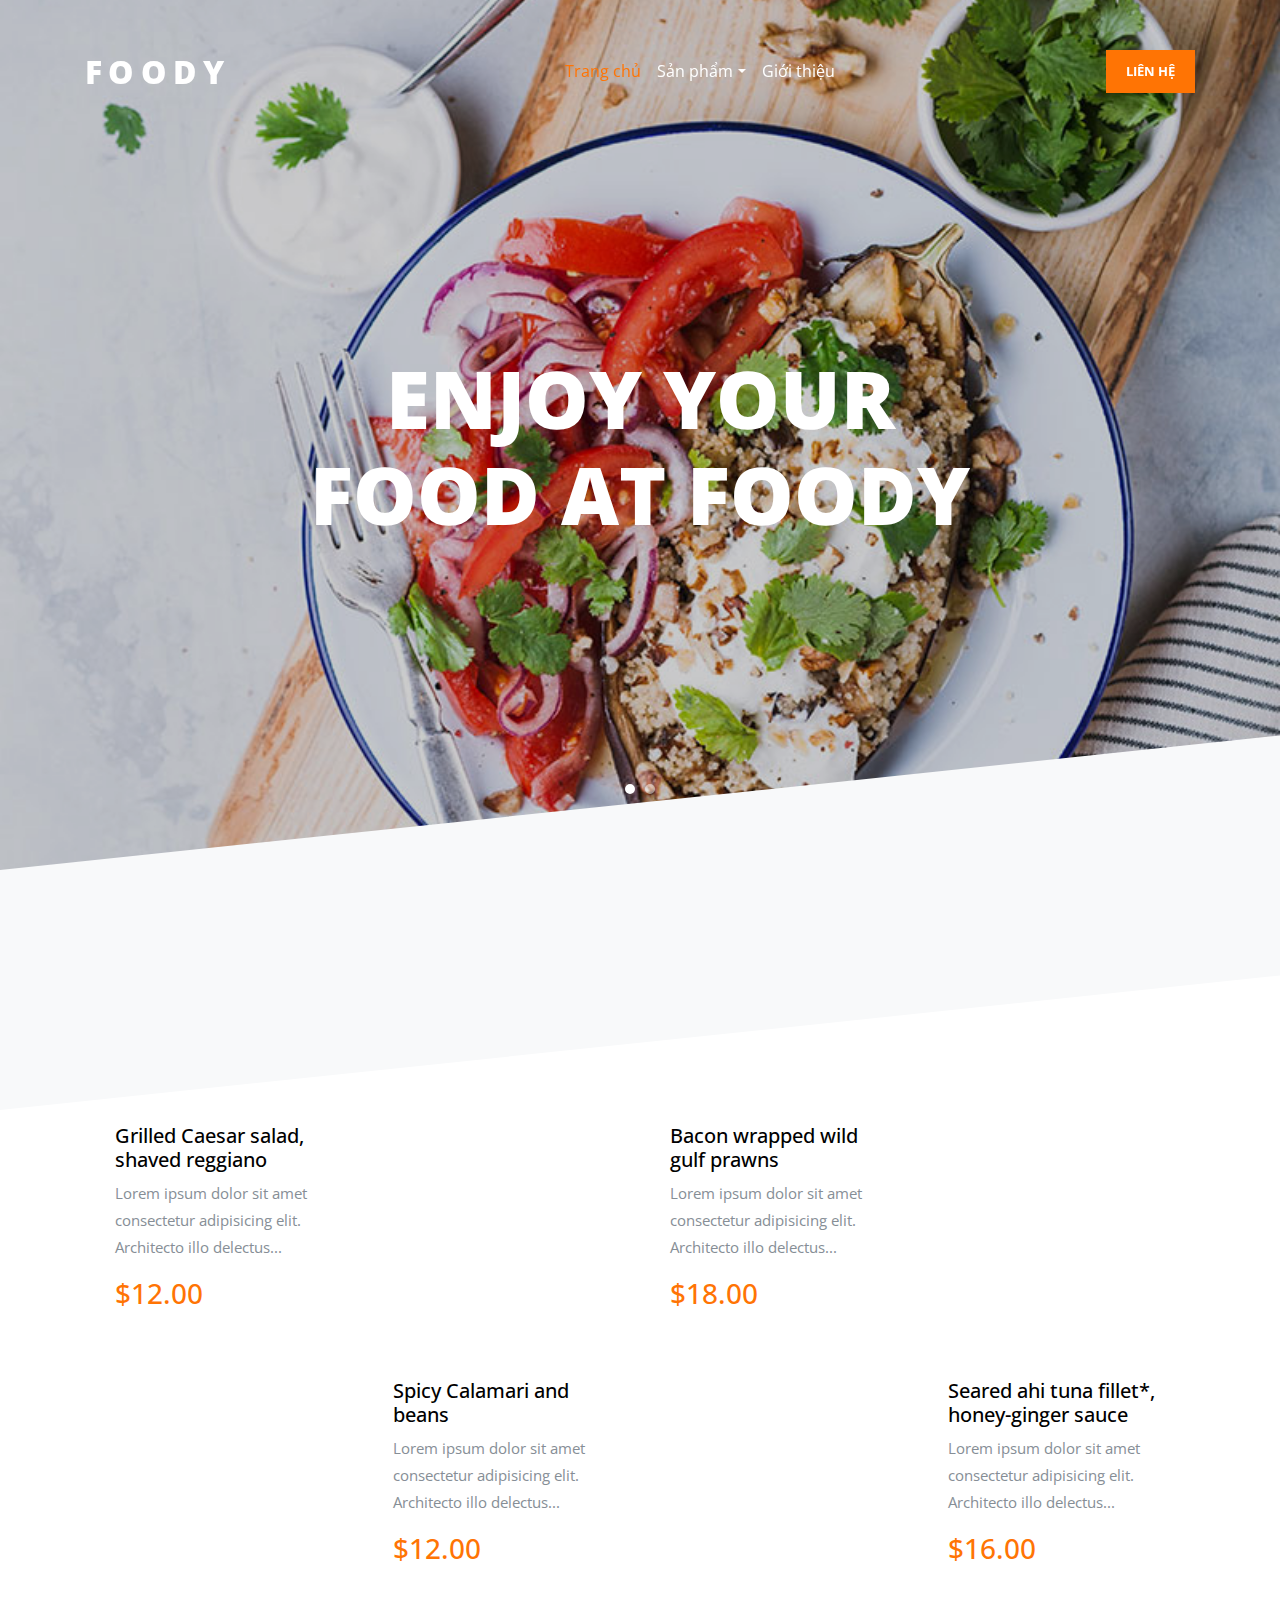
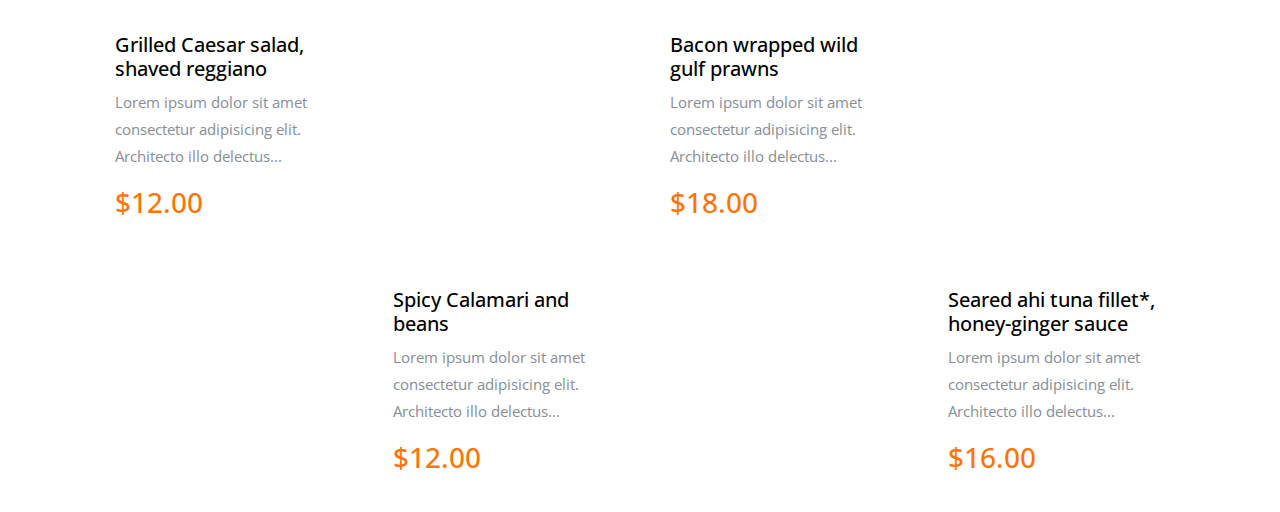
==== lab4/index.html @ 80044e1f "udpate" ====
<!DOCTYPE html>
<html lang="en">
  <head>
    <title>Home</title>
    <meta charset="utf-8">
    <meta name="viewport" content="width=device-width, initial-scale=1, shrink-to-fit=no">
    
    <meta name="description" content="" />
    <meta name="keywords" content="" />
    <meta name="author" content="Free-Template.co" />
    <link rel="icon" href="img/logocanhan.png" type="image/png" sizes="16x16">

    <link href="https://fonts.googleapis.com/css?family=Open+Sans:300,400,700,800" rel="stylesheet">

    <link rel="stylesheet" href="css/bootstrap.css">
    <link rel="stylesheet" href="css/animate.css">
    <link rel="stylesheet" href="css/owl.carousel.min.css">
    <link rel="stylesheet" href="css/aos.css">

    <link rel="stylesheet" href="css/magnific-popup.css">


    <link rel="stylesheet" href="fonts/ionicons/css/ionicons.min.css">
    <link rel="stylesheet" href="fonts/fontawesome/css/font-awesome.min.css">
    <link rel="stylesheet" href="fonts/flaticon/font/flaticon.css">

    <!-- Theme Style -->
    <link rel="stylesheet" href="css/style.css">
  </head>
  <body>
    
    <header role="banner">
      <nav class="navbar navbar-expand-md navbar-dark bg-dark">
        <div class="container">
          <a class="navbar-brand" href="index.html">Foody</a>
          <button class="navbar-toggler" type="button" data-toggle="collapse" data-target="#navbarsExample05" aria-controls="navbarsExample05" aria-expanded="false" aria-label="Toggle navigation">
            <span class="navbar-toggler-icon"></span>
          </button>

          <div class="collapse navbar-collapse" id="navbarsExample05">
            <ul class="navbar-nav ml-auto pl-lg-5 pl-0">
              <li class="nav-item">
                <a class="nav-link active" href="index.html">Trang chủ</a>
              </li>

              <li class="nav-item dropdown">
                <a class="nav-link dropdown-toggle" href="services.html" id="dropdown04" data-toggle="dropdown" aria-haspopup="true" aria-expanded="false">	Sản phẩm</a>
                <div class="dropdown-menu" aria-labelledby="dropdown04">
                  <a class="dropdown-item" href="#">Món ăn ngon</a>
    
                  <a class="dropdown-item" href="#">Món đặc trưng </a>
                </div>
              </li>

              <li class="nav-item">
                <a class="nav-link" href="#">Giới thiệu</a>
              </li>
            </ul>

            <ul class="navbar-nav ml-auto">
              <li class="nav-item cta-btn">
                <a class="nav-link" href="contact.html">Liên hệ 	</a>
              </li>
            </ul>
            
          </div>
        </div>
      </nav>
    </header>
    <!-- END header -->
    
    <div class="slider-wrap">
      <section class="home-slider owl-carousel">


        <div class="slider-item" style="background-image: url('img/hero_1.jpg');">
          
          <div class="container">
            <div class="row slider-text align-items-center justify-content-center">
              <div class="col-md-8 text-center col-sm-12 ">
                <h1 data-aos="fade-up">Enjoy Your Food at Foody</h1>

              </div>
            </div>
          </div>

        </div>

        <div class="slider-item" style="background-image: url('img/hero_2.jpg');">
          <div class="container">
            <div class="row slider-text align-items-center justify-content-center">
              <div class="col-md-8 text-center col-sm-12 ">
                <h1 data-aos="fade-up">Delecious Food</h1>
       
              </div>
            </div>
          </div>
          
        </div>

      </section>
    <!-- END slider -->
    </div> 
       <section class="">

      <div class="clearfix mb-5 pb-5">
        <div class="container-fluid">
          <div class="row" data-aos="fade">
            <div class="col-md-12 text-center heading-wrap">
              <h2>Our Menu</h2>
            </div>
          </div>
        </div>
      </div>

      <div class="container">
        
        <div class="row no-gutters">
          <div class="col-md-6">
            <div class="sched d-block d-lg-flex">
              <div class="bg-image order-2" style="background-image: url('img/dishes_4.jpg');" data-aos="fade"></div>
              <div class="text order-1">
                <h3>Grilled Caesar salad, shaved reggiano</h3>
                <p>Lorem ipsum dolor sit amet consectetur adipisicing elit. Architecto illo delectus...</p>
                <p class="text-primary h3">$12.00</p>
              </div>
              
            </div>

            <div class="sched d-block d-lg-flex">
              <div class="bg-image" style="background-image: url('img/dishes_1.jpg');" data-aos="fade"></div>
              <div class="text">
                <h3>Spicy Calamari and beans</h3>
                <p>Lorem ipsum dolor sit amet consectetur adipisicing elit. Architecto illo delectus...</p>
                <p class="text-primary h3">$12.00</p>
                
              </div>
              
            </div>

          </div>

          <div class="col-md-6">
            <div class="sched d-block d-lg-flex">
              <div class="bg-image order-2" style="background-image: url('img/dishes_2.jpg');" data-aos="fade"></div>
              <div class="text order-1">
                <h3>Bacon wrapped wild gulf prawns</h3>
                <p>Lorem ipsum dolor sit amet consectetur adipisicing elit. Architecto illo delectus...</p>
                <p class="text-primary h3">$18.00</p>
                
              </div>
              
            </div>

            <div class="sched d-block d-lg-flex">
              <div class="bg-image" style="background-image: url('img/dishes_3.jpg');" data-aos="fade"></div>
              <div class="text">
                <h3>Seared ahi tuna fillet*, honey-ginger sauce</h3>
                <p>Lorem ipsum dolor sit amet consectetur adipisicing elit. Architecto illo delectus...</p>
                <p class="text-primary h3">$16.00</p>
                
              </div>
              
            </div>

          </div>
        </div>

        <div class="row no-gutters">
          <div class="col-md-6">
            <div class="sched d-block d-lg-flex">
              <div class="bg-image order-2" style="background-image: url('img/dishes_4.jpg');" data-aos="fade"></div>
              <div class="text order-1">
                <h3>Grilled Caesar salad, shaved reggiano</h3>
                <p>Lorem ipsum dolor sit amet consectetur adipisicing elit. Architecto illo delectus...</p>
                <p class="text-primary h3">$12.00</p>
              </div>
              
            </div>

            <div class="sched d-block d-lg-flex">
              <div class="bg-image" style="background-image: url('img/dishes_1.jpg');" data-aos="fade"></div>
              <div class="text">
                <h3>Spicy Calamari and beans</h3>
                <p>Lorem ipsum dolor sit amet consectetur adipisicing elit. Architecto illo delectus...</p>
                <p class="text-primary h3">$12.00</p>
                
              </div>
              
            </div>

          </div>

          <div class="col-md-6">
            <div class="sched d-block d-lg-flex">
              <div class="bg-image order-2" style="background-image: url('img/dishes_2.jpg');" data-aos="fade"></div>
              <div class="text order-1">
                <h3>Bacon wrapped wild gulf prawns</h3>
                <p>Lorem ipsum dolor sit amet consectetur adipisicing elit. Architecto illo delectus...</p>
                <p class="text-primary h3">$18.00</p>
                
              </div>
              
            </div>

            <div class="sched d-block d-lg-flex">
              <div class="bg-image" style="background-image: url('img/dishes_3.jpg');" data-aos="fade"></div>
              <div class="text">
                <h3>Seared ahi tuna fillet*, honey-ginger sauce</h3>
                <p>Lorem ipsum dolor sit amet consectetur adipisicing elit. Architecto illo delectus...</p>
                <p class="text-primary h3">$16.00</p>
                
              </div>
              
            </div>

          </div>
        </div>
        

      </div>
    </section> <!-- .section -->

   



    <!-- loader -->
    <div id="loader" class="show fullscreen"><svg class="circular" width="48px" height="48px"><circle class="path-bg" cx="24" cy="24" r="22" fill="none" stroke-width="4" stroke="#eeeeee"/><circle class="path" cx="24" cy="24" r="22" fill="none" stroke-width="4" stroke-miterlimit="10" stroke="#cf1d16"/></svg></div>

    <script src="js/jquery-3.2.1.min.js"></script>
    <script src="js/popper.min.js"></script>
    <script src="js/bootstrap.min.js"></script>
    <script src="js/owl.carousel.min.js"></script>
    <script src="js/jquery.waypoints.min.js"></script>
    <script src="js/aos.js"></script>

    <script src="js/jquery.magnific-popup.min.js"></script>
    <script src="js/magnific-popup-options.js"></script>
    

    <script src="js/main.js"></script>
    
  </body>
</html>
---- lab4/fonts/flaticon/font/flaticon.css ----
/*
  	Flaticon icon font: Flaticon
  	Creation date: 02/05/2019 01:22
  	*/

@font-face {
  font-family: "Flaticon";
  src: url("./Flaticon.eot");
  src: url("./Flaticon.eot?#iefix") format("embedded-opentype"),
       url("./Flaticon.woff2") format("woff2"),
       url("./Flaticon.woff") format("woff"),
       url("./Flaticon.ttf") format("truetype"),
       url("./Flaticon.svg#Flaticon") format("svg");
  font-weight: normal;
  font-style: normal;
}

@media screen and (-webkit-min-device-pixel-ratio:0) {
  @font-face {
    font-family: "Flaticon";
    src: url("./Flaticon.svg#Flaticon") format("svg");
  }
}

[class^="flaticon-"]:before, [class*=" flaticon-"]:before,
[class^="flaticon-"]:after, [class*=" flaticon-"]:after {   
  font-family: Flaticon;
        font-style: normal;
/* Better Font Rendering =========== */
  -webkit-font-smoothing: antialiased;
  -moz-osx-font-smoothing: grayscale;
}

.flaticon-dinner:before { content: "\f100"; }
.flaticon-hot-coffee-rounded-cup-on-a-plate-from-side-view:before { content: "\f101"; }
.flaticon-alcohol:before { content: "\f102"; }
.flaticon-fish:before { content: "\f103"; }
.flaticon-meat:before { content: "\f104"; }
.flaticon-cook:before { content: "\f105"; }
---- lab4/css/style.css ----
/*
////////////////////////////////////////////////////////////////

Author: Free-Template.co
Author URL: http://free-template.co.
License: https://creativecommons.org/licenses/by/3.0/
License URL: https://creativecommons.org/licenses/by/3.0/
Site License URL: https://free-template.co/template-license/
  
Website:  https://free-template.co
Facebook: https://www.facebook.com/FreeDashTemplate.co
Twitter:  https://twitter.com/Free_Templateco
RSS Feed: https://feeds.feedburner.com/Free-templateco

////////////////////////////////////////////////////////////////
*/
html {
  overflow-x: hidden;
}

body {
  background: #fff;
  font-family: "Open Sans", Arial, sans-serif;
  font-weight: 400;
  font-size: 15px;
  line-height: 1.8;
  color: #868e96;
}

a {
  -webkit-transition: .3s all ease;
  -o-transition: .3s all ease;
  transition: .3s all ease;
  text-decoration: none;
}

a:hover {
  text-decoration: none;
}

h1, h2, h3, h4, h5 {
  color: #000;
}

.btn, .form-control {
  outline: none;
  -webkit-box-shadow: none !important;
  box-shadow: none !important;
  border-radius: 0px !important;
}

.btn:focus, .btn:active, .form-control:focus, .form-control:active {
  outline: none;
}

.form-control {
  -webkit-box-shadow: none !important;
  box-shadow: none !important;
  height: 46px;
  border-width: 1px;
}

.form-control:active, .form-control:focus {
  border-color: #ff7404;
}

textarea.form-control {
  height: inherit;
}

.btn {
  font-size: 13px;
  text-transform: uppercase;
  letter-spacing: .2em;
}

.btn.btn-primary {
  color: #fff;
  border-width: 2px;
}

.btn.btn-primary:hover, .btn.btn-primary:active, .btn.btn-primary:focus {
  border-color: #ff9037;
  background: #ff9037;
}

.btn.btn-sm {
  font-size: 12px;
}

.btn.btn-outline-primary {
  border-width: 2px;
  color: #ff7404;
}

.btn.btn-outline-primary:hover, .btn.btn-outline-primary:focus, .btn.btn-outline-primary:active {
  color: #fff;
}

.btn.btn-outline-white {
  border-width: 2px;
  border-color: #fff;
  color: #fff;
}

.btn.btn-outline-white:hover, .btn.btn-outline-white:focus {
  background: #fff;
  color: #000 !important;
  border-width: 2px;
}

.btn:hover {
  text-decoration: none;
}

/* Header */
header {
  position: absolute;
  top: 0;
  left: 0;
  width: 100%;
  z-index: 5;
  padding: 0px 0;
}

@media (min-width: 768px) {
  header {
    padding: 30px 0;
  }
}

header .navbar-brand {
  text-transform: uppercase;
  letter-spacing: .2em;
  font-weight: 800;
  font-size: 2rem;
}

header .navbar-brand.absolute {
  position: absolute;
}

@media (max-width: 991px) {
  header .navbar-brand.absolute {
    position: relative;
  }
}

header .navbar-brand span {
  color: #ff7404;
}

@media (min-width: 768px) {
  header .navbar-brand span {
    color: #ced4da;
  }
}

header .navbar {
  background: black !important;
  padding-top: .5rem;
  padding-bottom: .5rem;
}

@media (min-width: 768px) {
  header .navbar {
    padding-top: 0;
    padding-bottom: 0;
    background: none !important;
    position: relative;
  }
}

header .navbar .nav-link {
  padding: 1.7rem 1rem;
  outline: none !important;
  font-size: 1rem;
  color: white !important;
}

@media (max-width: 1199px) {
  header .navbar .nav-link {
    padding: .5rem 0rem;
  }
}

header .navbar .nav-link.active {
  color: #ff7404 !important;
}

header .navbar .dropdown-menu {
  font-size: 14px;
  border-radius: 4px;
  border: none;
  -webkit-box-shadow: 0 2px 30px 0px rgba(0, 0, 0, 0.2);
  box-shadow: 0 2px 30px 0px rgba(0, 0, 0, 0.2);
  min-width: 13em;
  margin-top: -10px;
}

header .navbar .dropdown-menu:before {
  bottom: 100%;
  left: 10%;
  border: solid transparent;
  content: " ";
  height: 0;
  width: 0;
  position: absolute;
  pointer-events: none;
  border-bottom-color: #fff;
  border-width: 7px;
}

@media (max-width: 991px) {
  header .navbar .dropdown-menu:before {
    display: none;
  }
}

header .navbar .dropdown-menu .dropdown-item:hover {
  background: #ff7404;
  color: #fff;
}

header .navbar .dropdown-menu .dropdown-item.active {
  background: #ff7404;
  color: #fff;
}

header .navbar .dropdown-menu a {
  padding-top: 7px;
  padding-bottom: 7px;
}

header .navbar .cta-btn a {
  background: #ff7404;
  color: #fff !important;
  text-transform: uppercase;
  font-size: .8rem;
  padding: 15px 20px !important;
  line-height: 1;
  font-weight: bold;
  -webkit-transition: .3s all ease;
  -o-transition: .3s all ease;
  transition: .3s all ease;
}

header .navbar .cta-btn a:hover {
  background: #fff;
  color: #ff7404 !important;
  -webkit-box-shadow: 2px 0 30px -5px rgba(0, 0, 0, 0.2);
  box-shadow: 2px 0 30px -5px rgba(0, 0, 0, 0.2);
}

.half .text, .half .image {
  width: 50%;
}

@media (max-width: 991px) {
  .half .text, .half .image {
    width: 100%;
  }
}

.half .text {
  padding: 7%;
}

.half .image {
  background-size: cover;
  background-position: center center;
}

@media (max-width: 991px) {
  .half .image {
    height: 350px;
  }
}

.section-heading h2 {
  font-size: 50px;
}

.section-heading .small-sub-heading {
  font-size: 14px;
  color: #ff7404;
}

.blog .media h3 {
  font-size: 20px;
  margin-bottom: 10px;
}

.blog .media .post-meta {
  font-size: 14px;
  letter-spacing: .2em;
  text-transform: uppercase;
}

.blog .media > a {
  width: 40%;
}

@media (max-width: 767px) {
  .blog .media > a {
    width: 100%;
    margin-bottom: 30px;
  }
}

.item-dishes {
  position: relative;
  display: block;
  overflow: hidden;
}

.item-dishes img {
  -webkit-transform: scale(1);
  -ms-transform: scale(1);
  transform: scale(1);
  -webkit-transition: .3s all ease-out;
  -o-transition: .3s all ease-out;
  transition: .3s all ease-out;
  z-index: 1;
}

.item-dishes:before {
  position: absolute;
  content: "";
  left: 0;
  right: 0;
  bottom: 0;
  top: 0;
  z-index: 2;
  background: #000;
  opacity: .3;
}

.item-dishes .text {
  z-index: 3;
  position: absolute;
  top: 50%;
  -webkit-transform: translateY(-50%);
  -ms-transform: translateY(-50%);
  transform: translateY(-50%);
  width: 100%;
  text-align: center;
}

.item-dishes .text .dishes-heading {
  font-size: 30px;
  font-weight: 700;
  max-width: 500px;
  margin: 0 auto;
  text-transform: uppercase;
  color: #fff;
}

@media (max-width: 991px) {
  .item-dishes .text .dishes-heading {
    font-size: 1.3rem;
  }
}

.item-dishes .text .dishes-price {
  font-weight: 700;
  font-size: 20px;
  color: #fff;
  display: inline-block;
  background: #ff7404;
  width: 100px;
  height: 100px;
  line-height: 100px;
  border-radius: 50%;
  -webkit-transition: .3s all ease;
  -o-transition: .3s all ease;
  transition: .3s all ease;
  border: 2px solid transparent;
}

.item-dishes:hover img {
  -webkit-transform: scale(1.1);
  -ms-transform: scale(1.1);
  transform: scale(1.1);
}

.item-dishes:hover .dishes-price {
  background: transparent;
  border: 2px solid #fff;
}

.heading-wrap {
  position: relative;
}

.heading-wrap h2 {
  font-size: 50px;
  position: relative;
  padding-top: 30px;
  z-index: 2;
  text-transform: uppercase;
  font-weight: 800;
}

.heading-wrap h2:before {
  width: 80px;
  height: 2px;
  background: #ff7404;
  content: "";
  position: absolute;
  top: 0;
  left: 50%;
  -webkit-transform: translateX(-50%);
  -ms-transform: translateX(-50%);
  transform: translateX(-50%);
}

.heading-wrap .back-text, .heading-wrap .back-text-dark {
  z-index: 0;
  line-height: 1;
  top: .5em;
  left: 50%;
  margin-top: -50px;
  -webkit-transform: translateX(-50%);
  -ms-transform: translateX(-50%);
  transform: translateX(-50%);
  font-weight: 800;
  font-size: 200px;
  position: absolute;
  width: 100%;
  color: #f7f7f7;
  text-transform: uppercase;
}

.heading-wrap .back-text-dark {
  color: #f2f2f2 !important;
}

.lead {
  font-size: 16px;
}

.testimonial p {
  font-size: 20px;
  color: #000;
}

.testimonial .author img {
  width: 80px;
  height: 80px;
  border-radius: 50%;
}

.testimonial .author .author-info {
  margin-top: 20px;
}

.testimonial .author h4 {
  font-size: 18px;
  margin-bottom: 0;
}

.testimonial .author p {
  color: #cccccc;
  font-size: 14px;
}

.sched, .blog {
  display: block;
  background-color: #fff;
}

.sched .text, .sched .bg-image, .blog .text, .blog .bg-image {
  width: 100%;
}

@media (min-width: 992px) {
  .sched .text, .sched .bg-image, .blog .text, .blog .bg-image {
    width: 50%;
  }
}

.sched h3, .blog h3 {
  font-size: 20px;
}

.sched .text, .blog .text {
  padding: 30px;
}

.sched .sched-time, .blog .sched-time {
  font-size: 13px;
  color: #999999;
}

.sched .bg-image, .blog .bg-image {
  background-size: cover;
  background-position: center center;
}

@media (max-width: 991px) {
  .sched .bg-image, .blog .bg-image {
    height: 200px;
  }
}

@media (min-width: 768px) {
  .blog {
    margin-bottom: 30px;
  }
}

.blog .text, .blog .bg-image {
  width: 100%;
}

@media (min-width: 992px) {
  .blog .text, .blog .bg-image {
    width: 100%;
  }
}

.blog .bg-image {
  height: 300px;
}

.custom-icon {
  font-size: 70px;
  color: #ff7404;
}

/* Owl Carousel */
.owl-carousel .owl-item {
  -webkit-transition: .3s all ease-in-out;
  -o-transition: .3s all ease-in-out;
  transition: .3s all ease-in-out;
  opacity: .2;
}

.owl-carousel .owl-item.active {
  opacity: 1;
}

.owl-carousel .owl-nav {
  position: absolute;
  top: 50%;
  width: 100%;
}

.owl-carousel .owl-nav .owl-prev,
.owl-carousel .owl-nav .owl-next {
  position: absolute;
  -webkit-transform: translateY(-50%);
  -ms-transform: translateY(-50%);
  transform: translateY(-50%);
  margin-top: -10px;
  opacity: 1;
  -webkit-transition: .3s all ease;
  -o-transition: .3s all ease;
  transition: .3s all ease;
}

.owl-carousel .owl-nav .owl-prev:hover, .owl-carousel .owl-nav .owl-prev:focus, .owl-carousel .owl-nav .owl-prev:active,
.owl-carousel .owl-nav .owl-next:hover,
.owl-carousel .owl-nav .owl-next:focus,
.owl-carousel .owl-nav .owl-next:active {
  outline: none;
  opacity: 1;
}

.owl-carousel .owl-nav .owl-prev span:before,
.owl-carousel .owl-nav .owl-next span:before {
  font-size: 40px;
}

.owl-carousel .owl-nav .owl-prev {
  left: 30px !important;
}

.owl-carousel .owl-nav .owl-next {
  right: 30px !important;
}

.owl-carousel .owl-dots {
  text-align: center;
}

.owl-carousel .owl-dots .owl-dot {
  width: 10px;
  height: 10px;
  margin: 5px;
  border-radius: 50%;
  background: none;
  background: #fff;
  opacity: .5;
}

.owl-carousel .owl-dots .owl-dot.active {
  opacity: 1;
}

.owl-carousel.centernonloop .owl-dots, .owl-carousel.centernonloop2 .owl-dots {
  margin-top: 50px;
}

.owl-carousel.centernonloop .owl-dots.disabled, .owl-carousel.centernonloop2 .owl-dots.disabled {
  display: block !important;
}

.owl-carousel.centernonloop .owl-dots .owl-dot, .owl-carousel.centernonloop2 .owl-dots .owl-dot {
  display: inline-block;
}

.owl-carousel.centernonloop .owl-dots .owl-dot > span, .owl-carousel.centernonloop2 .owl-dots .owl-dot > span {
  display: inline-block;
  width: 7px;
  height: 7px;
  background: #ccc;
  -webkit-transition: .3s all ease-in-out;
  -o-transition: .3s all ease-in-out;
  transition: .3s all ease-in-out;
}

.owl-carousel.centernonloop .owl-dots .owl-dot.active > span, .owl-carousel.centernonloop2 .owl-dots .owl-dot.active > span {
  background: #ff7404;
  -webkit-box-shadow: 0 1px 5px 0px rgba(255, 116, 4, 0.3);
  box-shadow: 0 1px 5px 0px rgba(255, 116, 4, 0.3);
}

.owl-carousel.centernonloop .owl-dots .owl-dot:active, .owl-carousel.centernonloop .owl-dots .owl-dot:focus, .owl-carousel.centernonloop2 .owl-dots .owl-dot:active, .owl-carousel.centernonloop2 .owl-dots .owl-dot:focus {
  outline: none;
}

.owl-carousel.home-slider, .owl-carousel.home-slider-loop-false {
  z-index: 1;
  position: relative;
}

.owl-carousel.home-slider .btn-link, .owl-carousel.home-slider-loop-false .btn-link {
  color: #fff;
}

.owl-carousel.home-slider .owl-nav, .owl-carousel.home-slider-loop-false .owl-nav {
  opacity: 0;
  visibility: hidden;
  -webkit-transition: .3s all ease;
  -o-transition: .3s all ease;
  transition: .3s all ease;
}

.owl-carousel.home-slider .owl-nav button, .owl-carousel.home-slider-loop-false .owl-nav button {
  color: #fff;
}

.owl-carousel.home-slider:focus .owl-nav, .owl-carousel.home-slider:hover .owl-nav, .owl-carousel.home-slider-loop-false:focus .owl-nav, .owl-carousel.home-slider-loop-false:hover .owl-nav {
  opacity: 1;
  visibility: visible;
}

.owl-carousel.home-slider .slider-item, .owl-carousel.home-slider-loop-false .slider-item {
  background-size: cover;
  background-repeat: no-repeat;
  background-position: center center;
  height: calc(100vh);
  min-height: 700px;
  position: relative;
}

.owl-carousel.home-slider .slider-item:before, .owl-carousel.home-slider-loop-false .slider-item:before {
  position: absolute;
  top: 0;
  left: 0;
  right: 0;
  bottom: 0;
  background: rgba(0, 0, 0, 0.2);
  content: "";
}

.owl-carousel.home-slider .slider-item .slider-text, .owl-carousel.home-slider-loop-false .slider-item .slider-text {
  color: #fff;
  height: calc(100vh);
  min-height: 700px;
}

.owl-carousel.home-slider .slider-item .slider-text .child-name, .owl-carousel.home-slider-loop-false .slider-item .slider-text .child-name {
  font-size: 40px;
  color: #fff;
}

.owl-carousel.home-slider .slider-item .slider-text h1, .owl-carousel.home-slider-loop-false .slider-item .slider-text h1 {
  font-size: 5rem;
  color: #fff;
  line-height: 1.2;
  font-weight: 800 !important;
  text-transform: uppercase;
}

@media (max-width: 991px) {
  .owl-carousel.home-slider .slider-item .slider-text h1, .owl-carousel.home-slider-loop-false .slider-item .slider-text h1 {
    font-size: 40px;
  }
}

.owl-carousel.home-slider .slider-item .slider-text p, .owl-carousel.home-slider-loop-false .slider-item .slider-text p {
  font-size: 20px;
  line-height: 1.5;
  font-weight: 300;
  color: white;
}

.owl-carousel.home-slider .slider-item .slider-text a, .owl-carousel.home-slider-loop-false .slider-item .slider-text a {
  color: #fff;
  text-decoration: underline;
}

.owl-carousel.home-slider .slider-item .slider-text .btn, .owl-carousel.home-slider-loop-false .slider-item .slider-text .btn {
  text-decoration: none;
}

.owl-carousel.home-slider.inner-page .slider-item, .owl-carousel.home-slider-loop-false.inner-page .slider-item {
  height: calc(50vh - 117px);
  min-height: 550px;
}

.owl-carousel.home-slider.inner-page .slider-item .slider-text, .owl-carousel.home-slider-loop-false.inner-page .slider-item .slider-text {
  color: #fff;
  height: calc(50vh - 117px);
  min-height: 550px;
}

.owl-carousel.home-slider .owl-dots, .owl-carousel.home-slider-loop-false .owl-dots {
  position: absolute;
  bottom: 100px;
  width: 100%;
}

.owl-carousel.home-slider .owl-dots .owl-dot, .owl-carousel.home-slider-loop-false .owl-dots .owl-dot {
  width: 10px;
  height: 10px;
  margin: 5px;
  border-radius: 50%;
  border: 2px solid rgba(255, 255, 255, 0.5);
  outline: none !important;
  position: relative;
  -webkit-transition: .3s all ease;
  -o-transition: .3s all ease;
  transition: .3s all ease;
}

.owl-carousel.home-slider .owl-dots .owl-dot.active, .owl-carousel.home-slider-loop-false .owl-dots .owl-dot.active {
  border: 2px solid white;
}

.owl-carousel.home-slider .owl-dots .owl-dot.active span, .owl-carousel.home-slider-loop-false .owl-dots .owl-dot.active span {
  background: white;
}

.owl-carousel.major-caousel .owl-stage-outer {
  padding-top: 30px;
  padding-bottom: 30px;
}

.owl-carousel.major-caousel .owl-nav .owl-prev, .owl-carousel.major-caousel .owl-nav .owl-next {
  -webkit-transition: .3s all ease;
  -o-transition: .3s all ease;
  transition: .3s all ease;
  color: #495057;
}

.owl-carousel.major-caousel .owl-nav .owl-prev:hover, .owl-carousel.major-caousel .owl-nav .owl-prev:focus, .owl-carousel.major-caousel .owl-nav .owl-next:hover, .owl-carousel.major-caousel .owl-nav .owl-next:focus {
  color: #868e96;
  outline: none;
}

.owl-carousel.major-caousel .owl-nav .owl-prev.disabled, .owl-carousel.major-caousel .owl-nav .owl-next.disabled {
  color: #dee2e6;
}

.owl-carousel.major-caousel .owl-nav .owl-prev {
  left: -60px !important;
}

.owl-carousel.major-caousel .owl-nav .owl-next {
  right: -60px !important;
}

.owl-carousel.major-caousel .owl-dots {
  bottom: -30px !important;
  position: relative;
}

.slider-item {
  background-size: cover;
  background-repeat: no-repeat;
  background-position: center center;
  height: calc(100vh);
  min-height: 700px;
  position: relative;
}

.slider-item:before {
  position: absolute;
  top: 0;
  left: 0;
  right: 0;
  bottom: 0;
  background: rgba(0, 0, 0, 0.2);
  content: "";
}

.slider-item .slider-text {
  color: #fff;
  height: calc(100vh);
  min-height: 700px;
}

.slider-item .slider-text .child-name {
  font-size: 40px;
  color: #fff;
}

.slider-item .slider-text h1 {
  font-size: 5rem;
  color: #fff;
  line-height: 1.2;
  font-weight: 800 !important;
  text-transform: uppercase;
}

@media (max-width: 991px) {
  .slider-item .slider-text h1 {
    font-size: 40px;
  }
}

.slider-item .slider-text p {
  font-size: 20px;
  line-height: 1.5;
  font-weight: 300;
  color: white;
}

.slider-item .slider-text a {
  color: #fff;
  text-decoration: underline;
}

.slider-item .slider-text .btn {
  text-decoration: none;
}

.slider-wrap {
  position: relative;
}

.slider-wrap:after {
  content: "";
  width: 100%;
  height: 240px;
  background: #fff;
  z-index: 1;
  bottom: -210px;
  background-color: #f8f9fa;
  left: 0;
  position: absolute;
  -webkit-transform: skewY(-6deg);
  -ms-transform: skewY(-6deg);
  transform: skewY(-6deg);
  -webkit-transform-origin: top left;
  -ms-transform-origin: top left;
  transform-origin: top left;
}

.slider-wrap.no-slanted:after {
  display: none;
}

.owl-custom-nav {
  float: right;
  position: relative;
  z-index: 10;
}

.owl-custom-nav .owl-custom-prev,
.owl-custom-nav .owl-custom-next {
  padding: 10px;
  font-size: 30px;
  background: #ccc;
  line-height: 0;
  width: 60px;
  text-align: center;
  display: inline-block;
}

.section {
  padding: 15em 0;
  position: relative;
  z-index: 2;
}

.section-subscribe {
  padding: 2em 0;
}

.quote-content {
  max-width: 350px;
  font-size: 16px;
  color: #000;
  font-style: italic;
  position: relative;
  display: table;
}

@media (max-width: 991px) {
  .quote-content {
    max-width: 100%;
  }
}

.quote-content .text, .quote-content .quote {
  display: table-cell;
  vertical-align: top;
}

.quote-content .quote {
  font-size: 100px;
  line-height: .5;
  z-index: 0;
}

.quote-content .text {
  padding-left: 40px;
  line-height: 2;
}

.quote-content.float-right {
  position: relative;
  margin-left: 2em;
  margin-right: -10em;
}

@media (max-width: 991px) {
  .quote-content.float-right {
    margin-left: 0em;
    margin-right: 0em;
    float: none !important;
  }
}

.quote-content.float-left {
  position: relative;
  margin-right: 2em;
  margin-left: -10em;
}

@media (max-width: 991px) {
  .quote-content.float-left {
    margin-right: 0em;
    margin-left: 0em;
    float: none !important;
  }
}

.form-wrap {
  background: #fff;
  padding: 50px;
  -webkit-box-shadow: 0 20px 50px -10px rgba(0, 0, 0, 0.5);
  box-shadow: 0 20px 50px -10px rgba(0, 0, 0, 0.5);
}

.form-wrap h2 {
  font-size: 18px;
  text-transform: uppercase;
  color: #000;
  letter-spacing: .1em;
  margin-bottom: 40px;
}

.form-wrap.overlap {
  z-index: 99;
  position: relative;
  margin-top: -10em;
}

.form-wrap.primary {
  background: #ff7404;
}

.form-wrap.warning {
  background: #ffc107;
}

.form-wrap.primary h2, .form-wrap.warning h2 {
  color: #fff;
}

.form-wrap.primary .form-control, .form-wrap.warning .form-control {
  border: 2px solid transparent;
}

.form-wrap.primary input[type="submit"], .form-wrap.warning input[type="submit"] {
  -webkit-box-shadow: 0 20px 50px -10px rgba(0, 0, 0, 0.5) !important;
  box-shadow: 0 20px 50px -10px rgba(0, 0, 0, 0.5) !important;
}

.select-wrap {
  position: relative;
}

.select-wrap .select-arrow-icon {
  font-size: 20px;
  color: #000;
  position: absolute;
  right: 20px;
  top: 50%;
  -webkit-transform: translateY(-50%);
  -ms-transform: translateY(-50%);
  transform: translateY(-50%);
}

.select-wrap select {
  -webkit-appearance: none;
  -moz-appearance: none;
  appearance: none;
  height: 50px !important;
}

.contact-form-contact-info p {
  margin-bottom: 30px;
  font-size: 20px;
  line-height: 1.5;
  color: #000;
}

.contact-form-contact-info p .icon {
  top: -4px;
  position: relative;
  width: 0px;
  font-size: 30px;
  color: #ff7404;
}

.load-more {
  display: block;
  padding: 40px;
  text-align: center;
  background: #e9ecef;
  color: #000;
  font-size: 20px;
}

.load-more:hover {
  background: #ff7404;
  color: #fff;
}

.cover_1 {
  background-size: cover;
  background-position: center center;
  padding: 7em 0;
}

.cover_1 .sub-heading {
  color: rgba(255, 255, 255, 0.7);
  font-size: 22px;
}

.cover_1 .heading {
  font-size: 50px;
  color: white;
  font-weight: 300;
}

.heading {
  color: #000;
}

.heading.border-bottom {
  position: relative;
  padding-bottom: 30px;
}

.heading.border-bottom:before {
  bottom: 0;
  position: absolute;
  content: "";
  width: 50px;
  height: 2px;
  left: 50%;
  -webkit-transform: translateX(-50%);
  -ms-transform: translateX(-50%);
  transform: translateX(-50%);
  background: #ff7404;
}

.text-black {
  color: #000 !important;
}

.stretch-section .video {
  display: block;
  position: relative;
  -webkit-box-shadow: 4px 4px 70px -20px rgba(0, 0, 0, 0.5);
  box-shadow: 4px 4px 70px -20px rgba(0, 0, 0, 0.5);
}

.media-feature {
  padding: 30px;
  -webkit-transition: .2s all ease-out;
  -o-transition: .2s all ease-out;
  transition: .2s all ease-out;
  background: #fff;
  z-index: 1;
  position: relative;
  border-bottom: 10px solid transparent;
  border-radius: 4px;
  font-size: 15px;
}

.media-feature .icon {
  font-size: 60px;
  color: #ff7404;
}

.media-feature h3 {
  font-size: 16px;
  text-transform: uppercase;
}

.media-feature:hover, .media-feature:focus {
  -webkit-box-shadow: 0 2px 20px -3px rgba(0, 0, 0, 0.1);
  box-shadow: 0 2px 20px -3px rgba(0, 0, 0, 0.1);
  -webkit-transform: scale(1.05);
  -ms-transform: scale(1.05);
  transform: scale(1.05);
  z-index: 2;
  border-bottom: 10px solid #ff7404;
}

.media-custom {
  background: #fff;
  -webkit-transition: .3s all ease;
  -o-transition: .3s all ease;
  transition: .3s all ease;
  margin-bottom: 30px;
  position: relative;
  top: 0;
}

.media-custom .meta-post {
  color: #ced4da;
  font-size: 13px;
  text-transform: uppercase;
}

.media-custom > a {
  position: relative;
  overflow: hidden;
  display: block;
}

.media-custom .meta-chat {
  color: #ced4da;
}

.media-custom .meta-chat:hover {
  color: #868e96;
}

.media-custom img {
  -webkit-transition: .3s all ease;
  -o-transition: .3s all ease;
  transition: .3s all ease;
}

.media-custom:focus img, .media-custom:hover img {
  -webkit-transform: scale(1.1);
  -ms-transform: scale(1.1);
  transform: scale(1.1);
}

.media-custom .media-body {
  padding: 30px;
}

.media-custom .media-body h3 {
  font-size: 20px;
}

.media-custom .media-body p:last-child {
  margin-bottom: 0;
}

.list-unstyled.check li {
  position: relative;
  padding-left: 30px;
  line-height: 1.3;
  margin-bottom: 10px;
}

.list-unstyled.check li:before {
  color: #5AC8D8;
  left: 0;
  font-family: "Ionicons";
  content: "\f122";
  position: absolute;
}

#modalAppointment .modal-content {
  border-radius: 0;
  border: none;
}

#modalAppointment .modal-body, #modalAppointment .modal-footer {
  padding: 40px;
}

@media (max-width: 991px) {
  .img-md-fluid {
    max-width: 100%;
  }
}

.site-footer {
  position: relative;
  z-index: 5;
  padding: 5em 0;
}

.site-footer:before {
  content: "";
  width: 100%;
  height: 240px;
  z-index: -1;
  top: 0px;
  background-color: #fff;
  left: 0;
  position: absolute;
  -webkit-transform: skewY(-6deg);
  -ms-transform: skewY(-6deg);
  transform: skewY(-6deg);
  -webkit-transform-origin: top left;
  -ms-transform-origin: top left;
  transform-origin: top left;
}

.site-footer p:last-child {
  margin-bottom: 0;
}

.site-footer h3 {
  font-size: 16px;
  margin-bottom: 20px;
  font-weight: bold;
}

.site-footer .footer-link li {
  line-height: 1.5;
  margin-bottom: 15px;
}

.site-footer hr {
  width: 100%;
}

.footer-social a {
  line-height: 0;
  border-radius: 50%;
  margin: 0 5px 5px 0;
  border: 1px solid rgba(255, 255, 255, 0.1);
  width: 30px;
  height: 30px;
  text-align: center;
  display: inline-block;
}

.footer-social a:hover {
  background: #fff;
  border-color: #fff;
  color: #000;
}

.link-thumbnail {
  display: block;
  position: relative;
  overflow: hidden;
  text-align: center;
}

@media (max-width: 991px) {
  .link-thumbnail {
    margin-bottom: 30px;
  }
}

.link-thumbnail img {
  position: relative;
  -webkit-transition: .3s all ease;
  -o-transition: .3s all ease;
  transition: .3s all ease;
}

.link-thumbnail .date {
  display: block;
  font-size: 12px;
  color: rgba(255, 255, 255, 0.4);
  text-transform: uppercase;
  margin-bottom: 10px;
}

.link-thumbnail .icon {
  position: absolute;
  -webkit-transition: .3s all ease;
  -o-transition: .3s all ease;
  transition: .3s all ease;
  z-index: 4;
  top: 50%;
  font-size: 30px;
  color: #fff;
  left: 50%;
  -webkit-transform: translate(-50%, -50%);
  -ms-transform: translate(-50%, -50%);
  transform: translate(-50%, -50%);
  opacity: 0;
  visibility: hidden;
  margin-top: 30px;
}

.link-thumbnail h3 {
  opacity: 0;
  visibility: hidden;
  position: absolute;
  bottom: -20px;
  left: 0;
  color: #fff;
  font-size: 18px;
  -webkit-transition: .5s all ease;
  -o-transition: .5s all ease;
  transition: .5s all ease;
  z-index: 10;
  left: 50%;
  display: block;
  width: 77%;
  -webkit-transform: translateX(-50%);
  -ms-transform: translateX(-50%);
  transform: translateX(-50%);
}

.link-thumbnail:before {
  opacity: 0;
  visibility: hidden;
  z-index: 2;
  -webkit-transition: .3s all ease;
  -o-transition: .3s all ease;
  transition: .3s all ease;
  top: 0;
  left: 0;
  right: 0;
  bottom: 0;
  content: "";
  background: rgba(0, 0, 0, 0.6);
  position: absolute;
}

.link-thumbnail:hover h3 {
  opacity: 1;
  visibility: visible;
  bottom: 30px;
}

.link-thumbnail:hover img {
  -webkit-transform: scale(1.1);
  -ms-transform: scale(1.1);
  transform: scale(1.1);
}

.link-thumbnail:hover .icon {
  opacity: 1;
  visibility: visible;
  margin-top: 0px;
}

.link-thumbnail:hover:before {
  opacity: 1;
  visibility: visible;
}

.border-t {
  border-top: 1px solid #f8f9fa;
}

.copyright {
  font-size: 14px;
}

.element-animate {
  opacity: 0;
  visibility: hidden;
}

#loader {
  position: fixed;
  width: 96px;
  height: 96px;
  left: 50%;
  top: 50%;
  -webkit-transform: translate(-50%, -50%);
  -ms-transform: translate(-50%, -50%);
  transform: translate(-50%, -50%);
  background-color: rgba(255, 255, 255, 0.9);
  -webkit-box-shadow: 0px 24px 64px rgba(0, 0, 0, 0.24);
  box-shadow: 0px 24px 64px rgba(0, 0, 0, 0.24);
  border-radius: 16px;
  opacity: 0;
  visibility: hidden;
  -webkit-transition: opacity .2s ease-out, visibility 0s linear .2s;
  -o-transition: opacity .2s ease-out, visibility 0s linear .2s;
  transition: opacity .2s ease-out, visibility 0s linear .2s;
  z-index: 1000;
}

#loader.fullscreen {
  padding: 0;
  left: 0;
  top: 0;
  width: 100%;
  height: 100%;
  -webkit-transform: none;
  -ms-transform: none;
  transform: none;
  background-color: #fff;
  border-radius: 0;
  -webkit-box-shadow: none;
  box-shadow: none;
}

#loader.show {
  -webkit-transition: opacity .4s ease-out, visibility 0s linear 0s;
  -o-transition: opacity .4s ease-out, visibility 0s linear 0s;
  transition: opacity .4s ease-out, visibility 0s linear 0s;
  visibility: visible;
  opacity: 1;
}

#loader .circular {
  -webkit-animation: loader-rotate 2s linear infinite;
  animation: loader-rotate 2s linear infinite;
  position: absolute;
  left: calc(50% - 24px);
  top: calc(50% - 24px);
  display: block;
  -webkit-transform: rotate(0deg);
  -ms-transform: rotate(0deg);
  transform: rotate(0deg);
}

#loader .path {
  stroke-dasharray: 1, 200;
  stroke-dashoffset: 0;
  -webkit-animation: loader-dash 1.5s ease-in-out infinite;
  animation: loader-dash 1.5s ease-in-out infinite;
  stroke-linecap: round;
}

@-webkit-keyframes loader-rotate {
  100% {
    -webkit-transform: rotate(360deg);
    transform: rotate(360deg);
  }
}

@keyframes loader-rotate {
  100% {
    -webkit-transform: rotate(360deg);
    transform: rotate(360deg);
  }
}

@-webkit-keyframes loader-dash {
  0% {
    stroke-dasharray: 1, 200;
    stroke-dashoffset: 0;
  }
  50% {
    stroke-dasharray: 89, 200;
    stroke-dashoffset: -35px;
  }
  100% {
    stroke-dasharray: 89, 200;
    stroke-dashoffset: -136px;
  }
}

@keyframes loader-dash {
  0% {
    stroke-dasharray: 1, 200;
    stroke-dashoffset: 0;
  }
  50% {
    stroke-dasharray: 89, 200;
    stroke-dashoffset: -35px;
  }
  100% {
    stroke-dasharray: 89, 200;
    stroke-dashoffset: -136px;
  }
}

.bottom-slant-gray {
  position: relative;
}

.bottom-slant-gray:after {
  content: "";
  width: 0%;
  height: 240px;
  background: #fff;
  z-index: -1;
  bottom: -200px;
  background-color: #f8f9fa;
  left: 0;
  position: absolute;
  -webkit-transform: skewY(-6deg);
  -ms-transform: skewY(-6deg);
  transform: skewY(-6deg);
  -webkit-transform-origin: top left;
  -ms-transform-origin: top left;
  transform-origin: top left;
}

.top-slant-white {
  position: relative;
  margin-top: -200px;
}

.top-slant-white:before {
  content: "";
  width: 100%;
  height: 240px;
  background: #fff;
  z-index: -1;
  top: 0px;
  background-color: #fff;
  left: 0;
  position: absolute;
  -webkit-transform: skewY(-6deg);
  -ms-transform: skewY(-6deg);
  transform: skewY(-6deg);
  -webkit-transform-origin: top left;
  -ms-transform-origin: top left;
  transform-origin: top left;
}

.top-slant-white2 {
  position: relative;
}

.top-slant-white2:before {
  content: "";
  width: 100%;
  height: 240px;
  background: #fff;
  z-index: -1;
  top: 0px;
  background-color: #fff;
  left: 0;
  position: absolute;
  -webkit-transform: skewY(-6deg);
  -ms-transform: skewY(-6deg);
  transform: skewY(-6deg);
  -webkit-transform-origin: top left;
  -ms-transform-origin: top left;
  transform-origin: top left;
}

.relative-higher {
  position: relative;
  z-index: 5;
}

.service-block h3 {
  font-size: 1rem;
  text-transform: uppercase;
  letter-spacing: .2rem;
}

.about_img_1 {
  margin-bottom: 30px;
}

.wrap-icon {
  width: 80px;
  height: 80px;
  margin-bottom: 30px;
  border-radius: 50%;
  position: relative;
  display: block;
  background: #ff7404;
}

.wrap-icon > span {
  font-size: 2rem;
  color: #fff;
  position: absolute;
  top: 50%;
  left: 50%;
  -webkit-transform: translate(-50%, -50%);
  -ms-transform: translate(-50%, -50%);
  transform: translate(-50%, -50%);
}

.comment-form-wrap {
  clear: both;
}

.comment-list {
  padding: 0;
  margin: 0;
}

.comment-list .children {
  padding: 50px 0 0 40px;
  margin: 0;
  float: left;
  width: 100%;
}

.comment-list li {
  padding: 0;
  margin: 0 0 30px 0;
  float: left;
  width: 100%;
  clear: both;
  list-style: none;
}

.comment-list li .vcard {
  width: 80px;
  float: left;
}

.comment-list li .vcard img {
  width: 50px;
  border-radius: 50%;
}

.comment-list li .comment-body {
  float: right;
  width: calc(100% - 80px);
}

.comment-list li .comment-body h3 {
  font-size: 20px;
}

.comment-list li .comment-body .meta {
  text-transform: uppercase;
  font-size: 13px;
  letter-spacing: .1em;
  color: #ccc;
}

.comment-list li .comment-body .reply {
  padding: 5px 10px;
  background: #e6e6e6;
  color: #000;
  text-transform: uppercase;
  font-size: 14px;
}

.comment-list li .comment-body .reply:hover {
  color: #000;
  background: #e3e3e3;
}

.search-form {
  background: #f7f7f7;
}

.search-form .form-group {
  position: relative;
}

.search-form .icon {
  position: absolute;
  top: 50%;
  right: 20px;
  -webkit-transform: translateY(-50%);
  -ms-transform: translateY(-50%);
  transform: translateY(-50%);
}

.post-meta {
  font-size: 13px;
  text-transform: uppercase;
  letter-spacing: .2em;
}

.post-meta a {
  color: #fff;
  border-bottom: 1px solid rgba(255, 255, 255, 0.5);
}

.sidebar-box {
  margin-bottom: 30px;
  padding: 25px;
  font-size: 15px;
  width: 100%;
  float: left;
  background: #fff;
}

.sidebar-box *:last-child {
  margin-bottom: 0;
}

.sidebar-box h3 {
  font-size: 18px;
  margin-bottom: 15px;
}

.categories li, .sidelink li {
  position: relative;
  margin-bottom: 10px;
  padding-bottom: 10px;
  border-bottom: 1px dotted #dee2e6;
  list-style: none;
}

.categories li:last-child, .sidelink li:last-child {
  margin-bottom: 0;
  border-bottom: none;
  padding-bottom: 0;
}

.categories li a, .sidelink li a {
  display: block;
}

.categories li a span, .sidelink li a span {
  position: absolute;
  right: 0;
  top: 0;
  color: #ccc;
}

.categories li.active a, .sidelink li.active a {
  color: #000;
  font-style: italic;
}
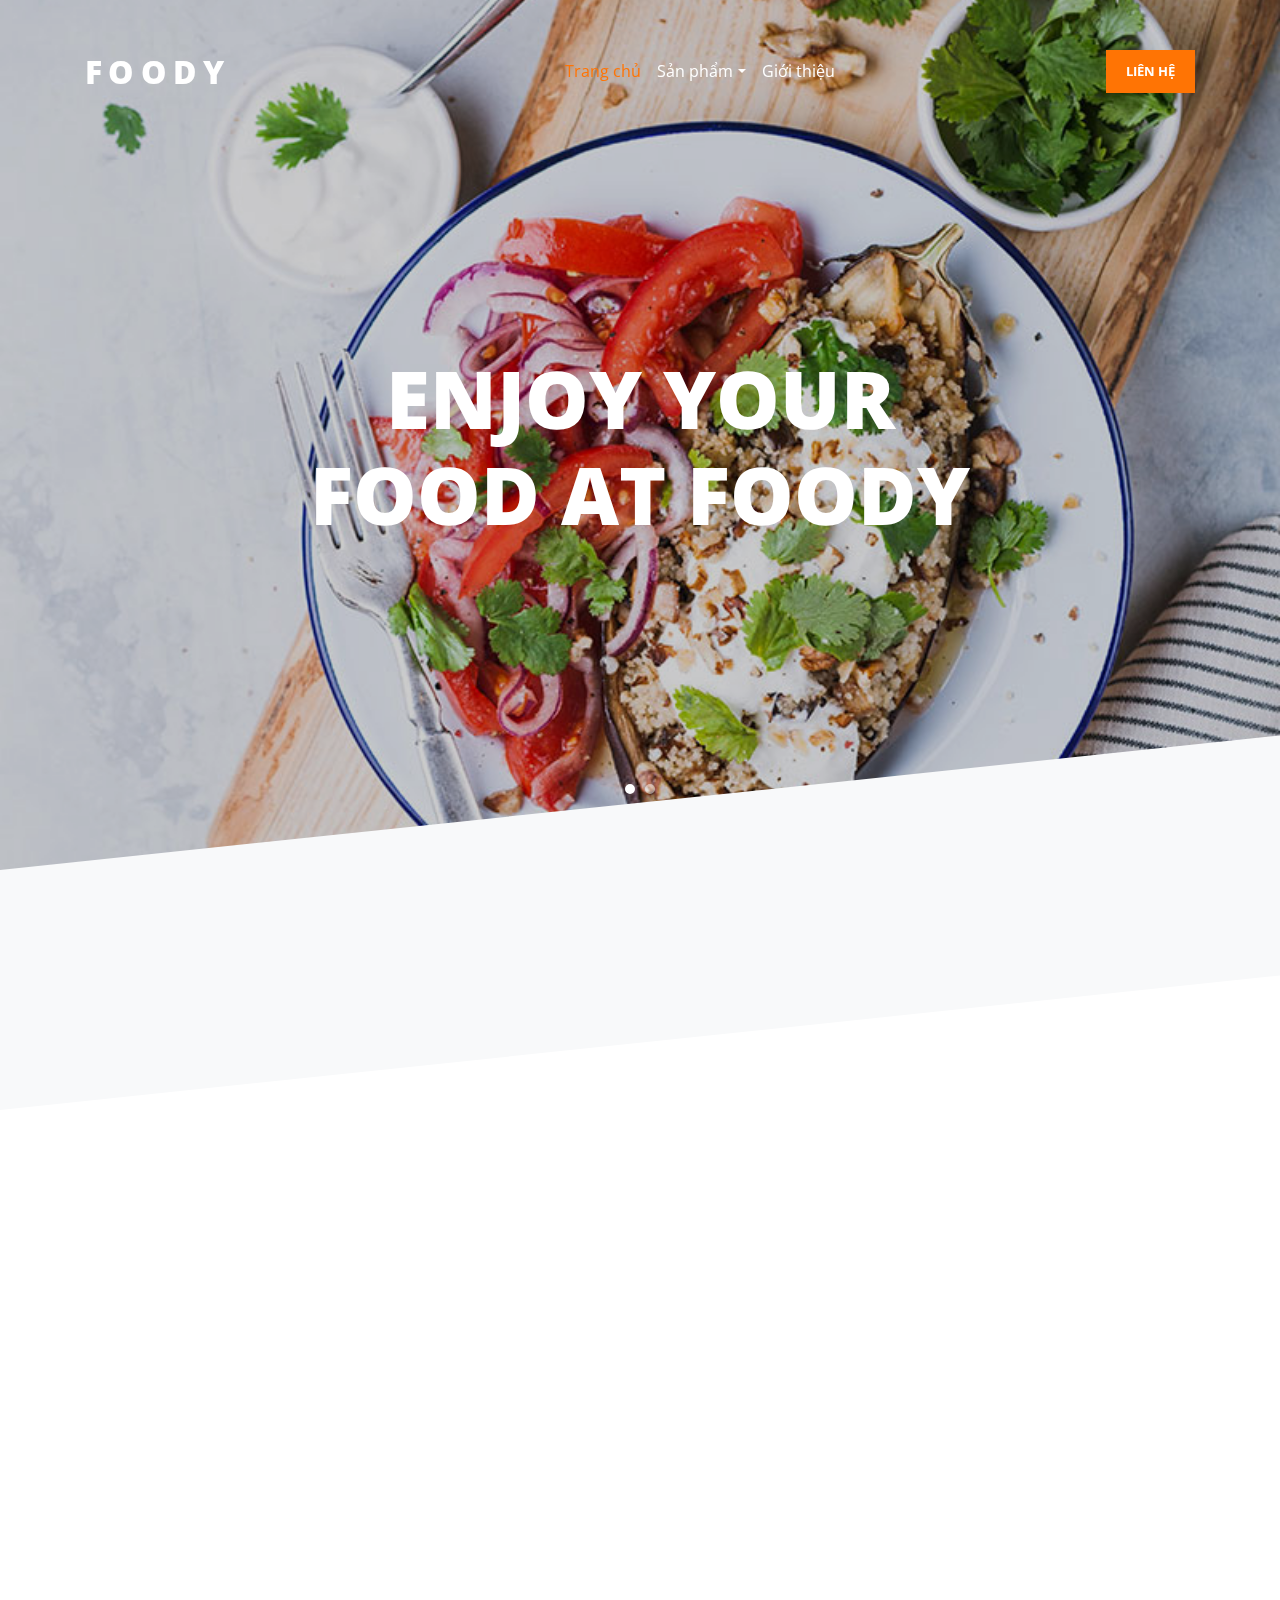
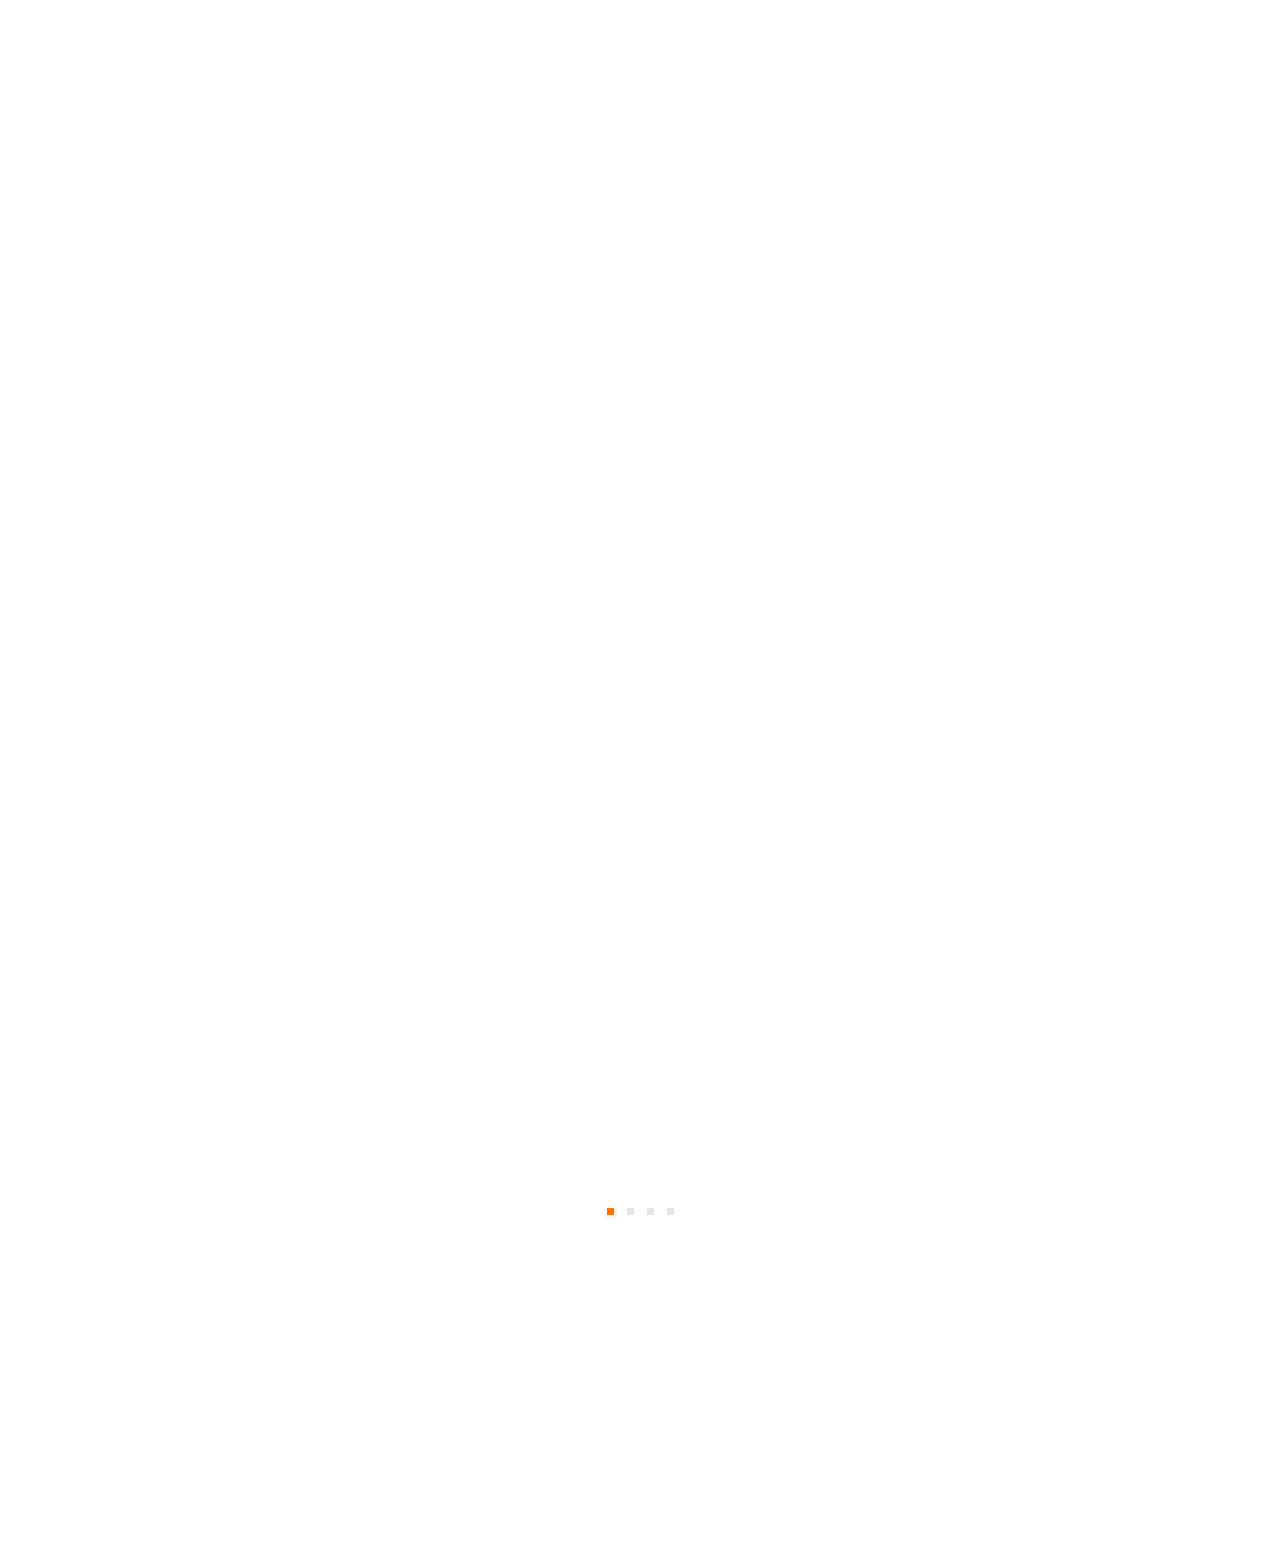
==== commit 7e76cfd2: "u" ====
--- a/lab4/index.html
+++ b/lab4/index.html
@@ -2,7 +2,7 @@
 <!DOCTYPE html>
 <html lang="en">
   <head>
-    <title>Home</title>
+    <title>Trang chủ</title>
     <meta charset="utf-8">
     <meta name="viewport" content="width=device-width, initial-scale=1, shrink-to-fit=no">
     
@@ -45,7 +45,7 @@
               </li>
 
               <li class="nav-item dropdown">
-                <a class="nav-link dropdown-toggle" href="services.html" id="dropdown04" data-toggle="dropdown" aria-haspopup="true" aria-expanded="false">	Sản phẩm</a>
+                      <a class="nav-link dropdown-toggle" href="#" id="dropdown04" data-toggle="dropdown" aria-haspopup="true" aria-expanded="false">	Sản phẩm</a>
                 <div class="dropdown-menu" aria-labelledby="dropdown04">
                   <a class="dropdown-item" href="#">Món ăn ngon</a>
     
@@ -53,14 +53,14 @@
                 </div>
               </li>
 
-              <li class="nav-item">
-                <a class="nav-link" href="#">Giới thiệu</a>
+                         <li class="nav-item">
+                <a class="nav-link" href="#.html">Giới thiệu</a>
               </li>
             </ul>
 
             <ul class="navbar-nav ml-auto">
               <li class="nav-item cta-btn">
-                <a class="nav-link" href="contact.html">Liên hệ 	</a>
+                <a class="nav-link" href="#.html">Liên hệ 	</a>
               </li>
             </ul>
             
@@ -102,124 +102,76 @@
       </section>
     <!-- END slider -->
     </div> 
-       <section class="">
+	    <section class="section pb-0">
+      <div class="container">
+        <div class="row mb-5 justify-content-center" data-aos="fade">
+            <div class="col-md-7 text-center heading-wrap">
+              <h2 data-aos="fade-up">NHÀ HÀNG</h2>
+              <p data-aos="fade-up" data-aos-delay="100">Ở đây có 3 điều luôn tạo sự khác biệt: UY TÍN, CHẤT LƯỢNG, DỊCH VỤ . </p>
+            </div>
+          </div>
+        <div class="row align-items-center">
+          <div class="col-lg-4">
+            <img src="img/dishes_1.jpg" alt="Free website template by Free-Template.co" class="img-fluid about_img_1" data-aos="fade" data-aos-delay="200">
+          </div>
+          <div class="col-lg-4">
+            <img src="img/about_1.jpg" alt="Free website template by Free-Template.co" class="img-fluid about_img_1" data-aos="fade" data-aos-delay="300">
+            <img src="img/about_2.jpg" alt="Free website template by Free-Template.co" class="img-fluid about_img_1" data-aos="fade" data-aos-delay="400">
+          </div>
+          <div class="col-lg-4">
+            <img src="img/dishes_3.jpg" alt="Free website template by Free-Template.co" class="img-fluid about_img_1" data-aos="fade" data-aos-delay="500">
+          </div>
+        </div>
+      </div>
+    </section>
+	<section class="section ">
 
       <div class="clearfix mb-5 pb-5">
-        <div class="container-fluid">
+        <div class="container-fluid mb-5">
           <div class="row" data-aos="fade">
             <div class="col-md-12 text-center heading-wrap">
-              <h2>Our Menu</h2>
+              <h2>MÓN ĂN ĐẶC BIỆT</h2>
             </div>
           </div>
         </div>
+        <div class="owl-carousel centernonloop">
+          <a href="#" class="item-dishes" data-aos="fade-right" data-aos-delay="100">
+            <div class="text">
+              <p class="dishes-price">250k </p>
+              <h2 class="dishes-heading">Organic tomato salad, gorgonzola cheese, capers</h2>
+            </div>
+            <img src="img/dishes_1.jpg" alt="" class="img-fluid">
+          </a>
+          <a href="#" class="item-dishes" data-aos="fade-right" data-aos-delay="200">
+            <div class="text">
+              <p class="dishes-price">399k</p>
+              <h2 class="dishes-heading">Baked broccoli</h2>
+            </div>
+            <img src="img/dishes_2.jpg" alt="" class="img-fluid">
+          </a>
+          <a href="#" class="item-dishes" data-aos="fade-right" data-aos-delay="300">
+            <div class="text">
+              <p class="dishes-price">499k</p>
+              <h2 class="dishes-heading">Spicy meatballs</h2>
+            </div>
+            <img src="img/dishes_3.jpg" alt="" class="img-fluid">
+          </a>
+          <a href="#" class="item-dishes" data-aos="fade-right" data-aos-delay="400">
+            <div class="text">
+              <p class="dishes-price">599k</p>
+              <h2 class="dishes-heading">Eggplant parmigiana</h2>
+            </div>
+            <img src="img/dishes_4.jpg" alt="" class="img-fluid">
+          </a>
+        </div>
       </div>
 
-      <div class="container">
-        
-        <div class="row no-gutters">
-          <div class="col-md-6">
-            <div class="sched d-block d-lg-flex">
-              <div class="bg-image order-2" style="background-image: url('img/dishes_4.jpg');" data-aos="fade"></div>
-              <div class="text order-1">
-                <h3>Grilled Caesar salad, shaved reggiano</h3>
-                <p>Lorem ipsum dolor sit amet consectetur adipisicing elit. Architecto illo delectus...</p>
-                <p class="text-primary h3">$12.00</p>
-              </div>
-              
-            </div>
+    </section> <!-- .section -->
+	
+       <section class="">
 
-            <div class="sched d-block d-lg-flex">
-              <div class="bg-image" style="background-image: url('img/dishes_1.jpg');" data-aos="fade"></div>
-              <div class="text">
-                <h3>Spicy Calamari and beans</h3>
-                <p>Lorem ipsum dolor sit amet consectetur adipisicing elit. Architecto illo delectus...</p>
-                <p class="text-primary h3">$12.00</p>
-                
-              </div>
-              
-            </div>
+   
 
-          </div>
-
-          <div class="col-md-6">
-            <div class="sched d-block d-lg-flex">
-              <div class="bg-image order-2" style="background-image: url('img/dishes_2.jpg');" data-aos="fade"></div>
-              <div class="text order-1">
-                <h3>Bacon wrapped wild gulf prawns</h3>
-                <p>Lorem ipsum dolor sit amet consectetur adipisicing elit. Architecto illo delectus...</p>
-                <p class="text-primary h3">$18.00</p>
-                
-              </div>
-              
-            </div>
-
-            <div class="sched d-block d-lg-flex">
-              <div class="bg-image" style="background-image: url('img/dishes_3.jpg');" data-aos="fade"></div>
-              <div class="text">
-                <h3>Seared ahi tuna fillet*, honey-ginger sauce</h3>
-                <p>Lorem ipsum dolor sit amet consectetur adipisicing elit. Architecto illo delectus...</p>
-                <p class="text-primary h3">$16.00</p>
-                
-              </div>
-              
-            </div>
-
-          </div>
-        </div>
-
-        <div class="row no-gutters">
-          <div class="col-md-6">
-            <div class="sched d-block d-lg-flex">
-              <div class="bg-image order-2" style="background-image: url('img/dishes_4.jpg');" data-aos="fade"></div>
-              <div class="text order-1">
-                <h3>Grilled Caesar salad, shaved reggiano</h3>
-                <p>Lorem ipsum dolor sit amet consectetur adipisicing elit. Architecto illo delectus...</p>
-                <p class="text-primary h3">$12.00</p>
-              </div>
-              
-            </div>
-
-            <div class="sched d-block d-lg-flex">
-              <div class="bg-image" style="background-image: url('img/dishes_1.jpg');" data-aos="fade"></div>
-              <div class="text">
-                <h3>Spicy Calamari and beans</h3>
-                <p>Lorem ipsum dolor sit amet consectetur adipisicing elit. Architecto illo delectus...</p>
-                <p class="text-primary h3">$12.00</p>
-                
-              </div>
-              
-            </div>
-
-          </div>
-
-          <div class="col-md-6">
-            <div class="sched d-block d-lg-flex">
-              <div class="bg-image order-2" style="background-image: url('img/dishes_2.jpg');" data-aos="fade"></div>
-              <div class="text order-1">
-                <h3>Bacon wrapped wild gulf prawns</h3>
-                <p>Lorem ipsum dolor sit amet consectetur adipisicing elit. Architecto illo delectus...</p>
-                <p class="text-primary h3">$18.00</p>
-                
-              </div>
-              
-            </div>
-
-            <div class="sched d-block d-lg-flex">
-              <div class="bg-image" style="background-image: url('img/dishes_3.jpg');" data-aos="fade"></div>
-              <div class="text">
-                <h3>Seared ahi tuna fillet*, honey-ginger sauce</h3>
-                <p>Lorem ipsum dolor sit amet consectetur adipisicing elit. Architecto illo delectus...</p>
-                <p class="text-primary h3">$16.00</p>
-                
-              </div>
-              
-            </div>
-
-          </div>
-        </div>
-        
-
-      </div>
     </section> <!-- .section -->
 
    
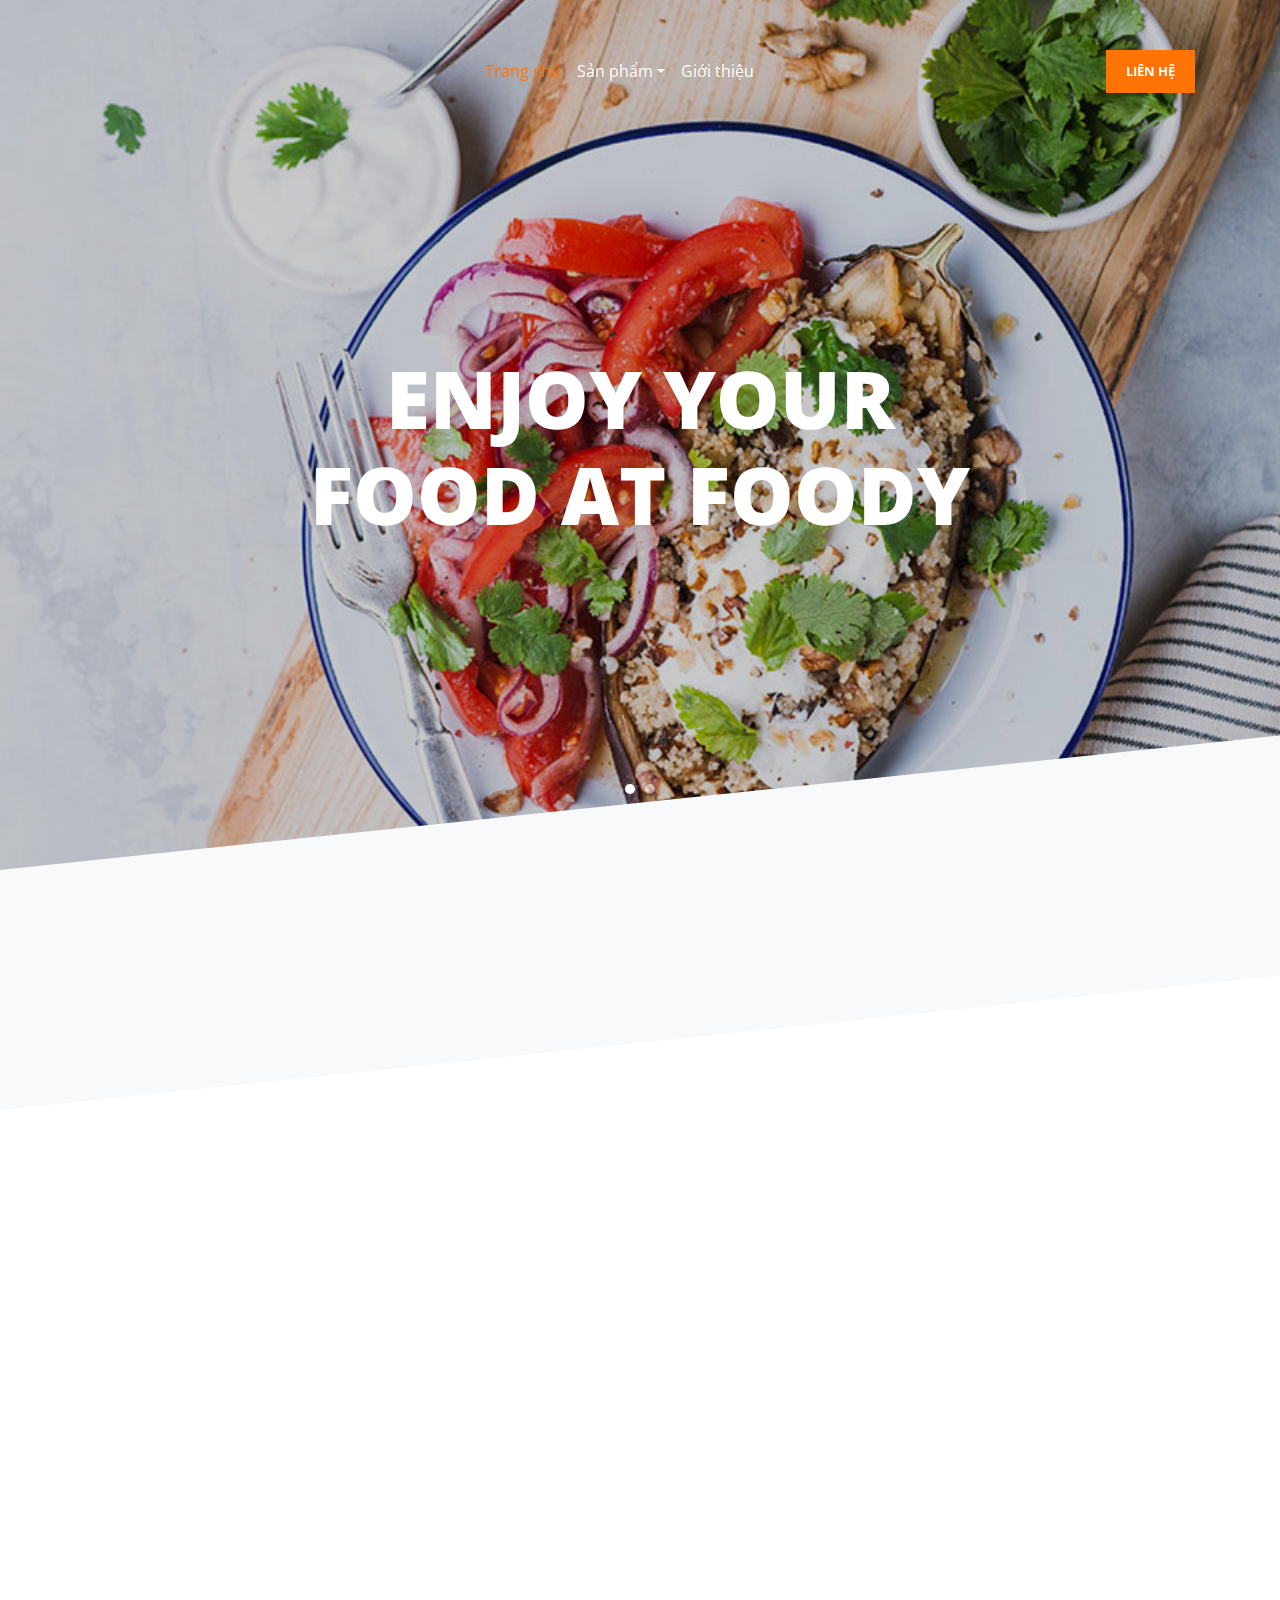
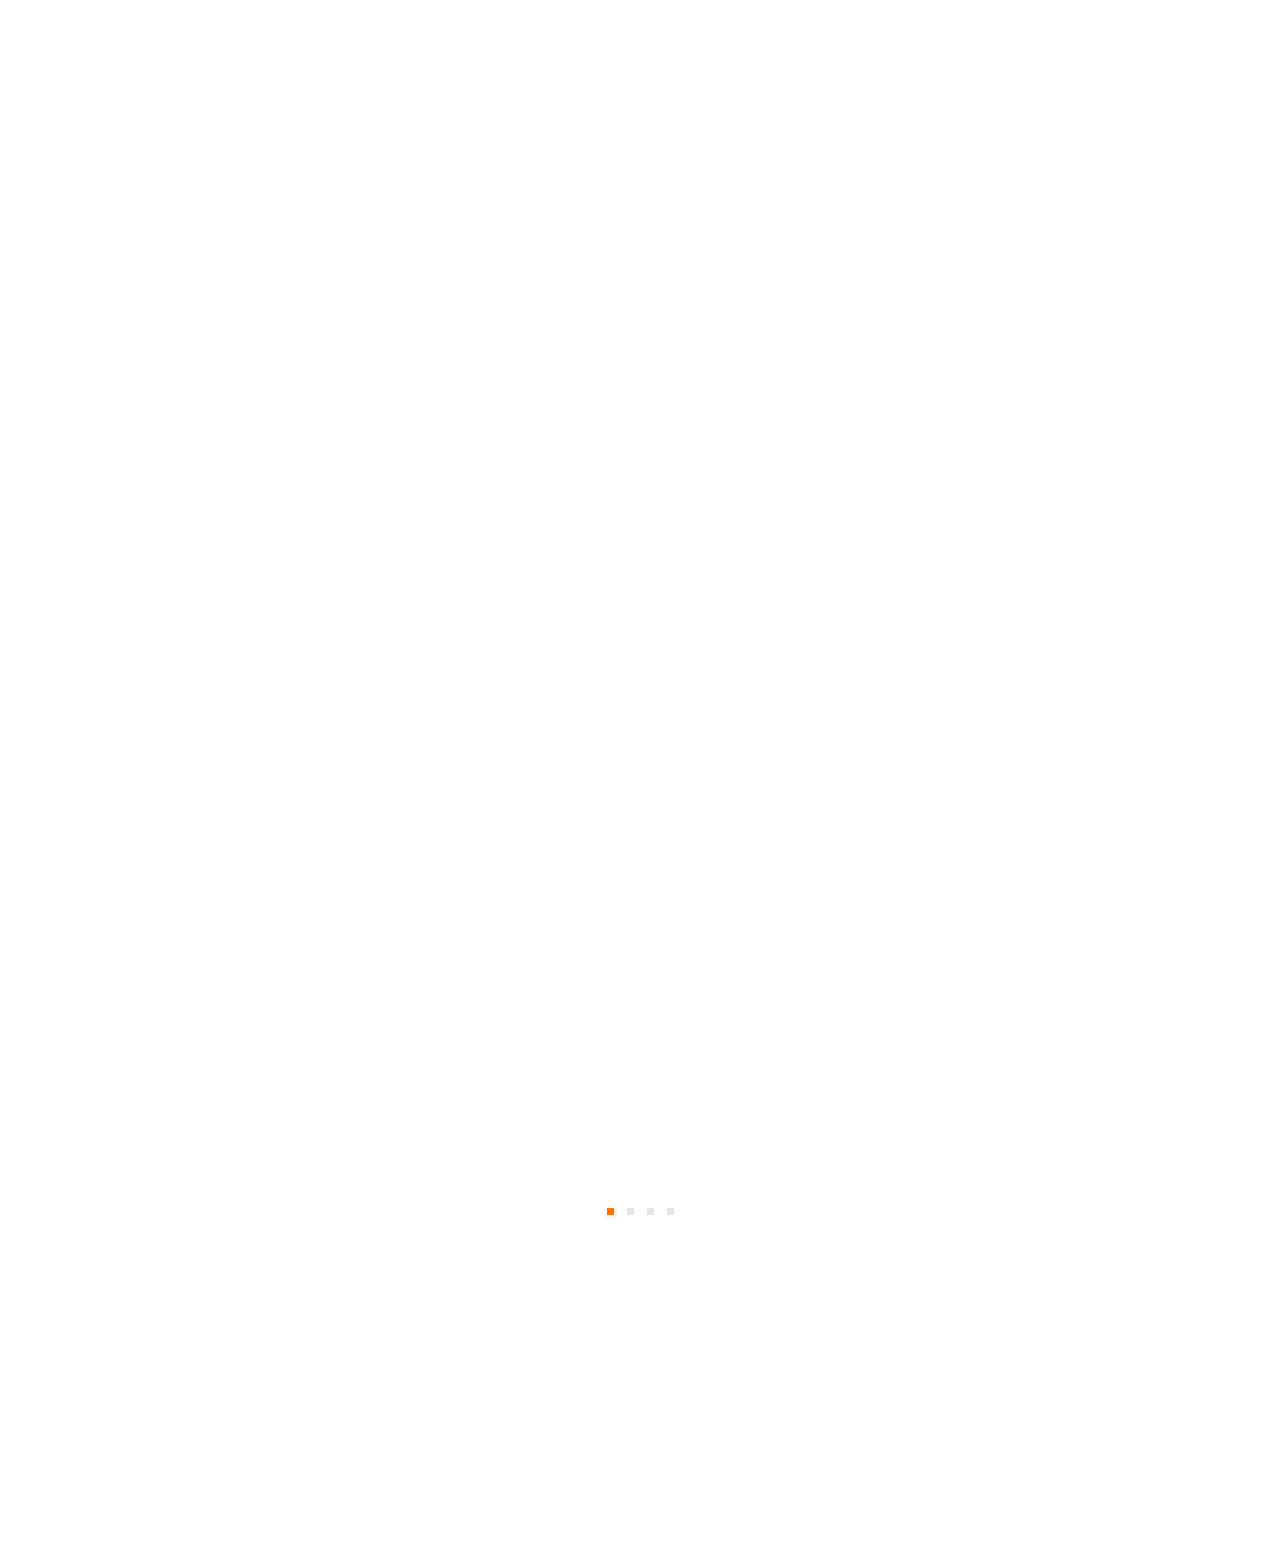
==== commit d43c680e: "e" ====
--- a/lab4/index.html
+++ b/lab4/index.html
@@ -33,7 +33,7 @@
     <header role="banner">
       <nav class="navbar navbar-expand-md navbar-dark bg-dark">
         <div class="container">
-          <a class="navbar-brand" href="index.html">Foody</a>
+
           <button class="navbar-toggler" type="button" data-toggle="collapse" data-target="#navbarsExample05" aria-controls="navbarsExample05" aria-expanded="false" aria-label="Toggle navigation">
             <span class="navbar-toggler-icon"></span>
           </button>
